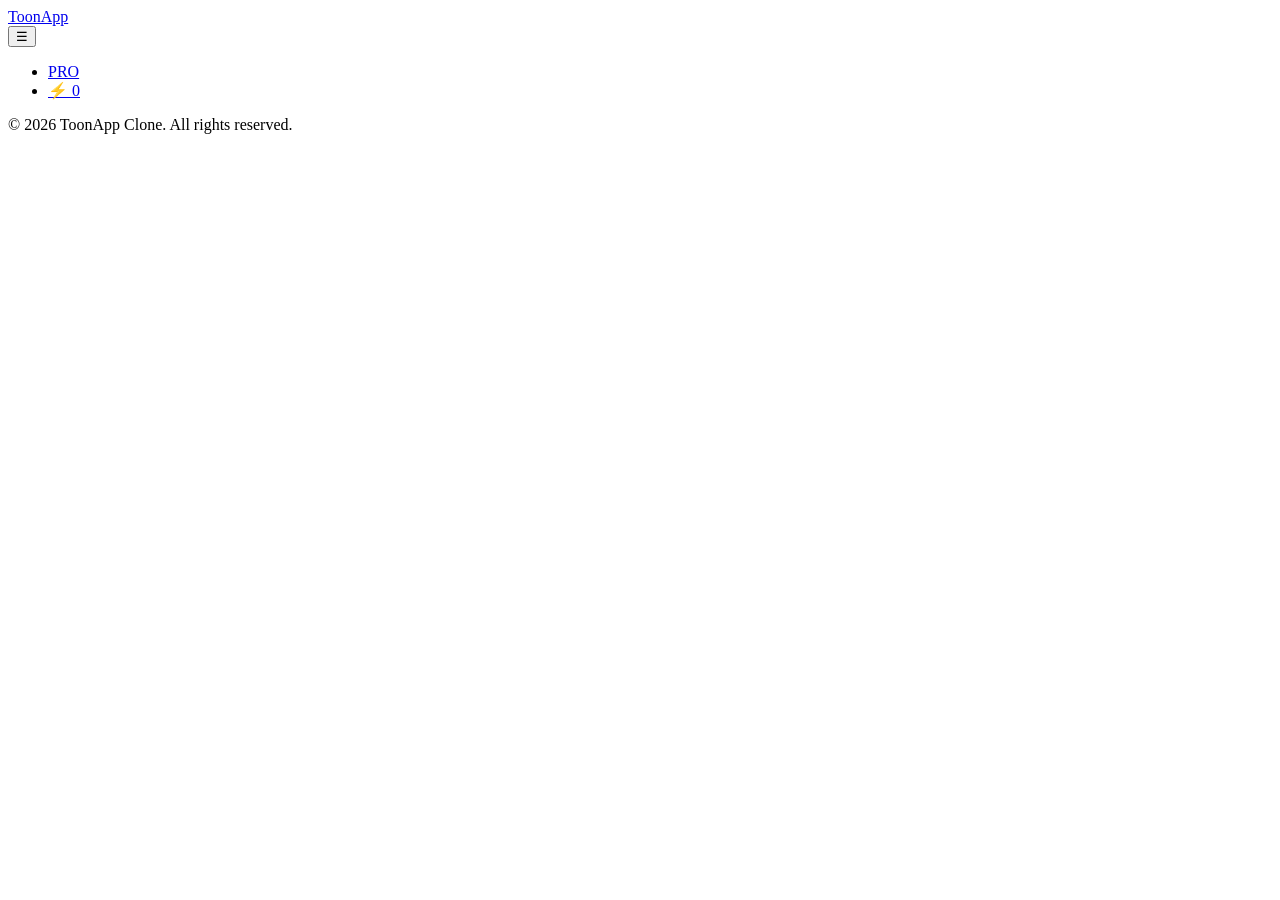
==== index.html @ b5b62670 "Add files via upload" ====
<!DOCTYPE html>
<html lang="en">

<head>
    <meta charset="UTF-8">
    <meta name="viewport" content="width=device-width, initial-scale=1.0">
    <title>ToonApp - Semantic Recreation</title>
    <link rel="stylesheet" href="./sytle/yasStyle.css">
</head>

<body>

    <header class="app-header">
        <a href="#" class="logo">ToonApp</a>


        <nav class="nav-bar">
           <button class="menu-toggle" aria-label="Toggle Navigation">
                &#9776; 
            </button>
            <ul id="nav-actions" class="nav-actions">
                <li><a href="#" class="pro-btn">PRO</a></li>
                <li><a href="#" class="sub">⚡ 0</a></li>
            </ul>
        </nav>

    </header>

    <main id="mainContainer" class="container">


        <section id='all-sections' class="all-sections">


        </section>

    </main>

    <footer class="app-footer">
        <p>&copy; 2026 ToonApp Clone. All rights reserved.</p>
        <script src="./script.js"></script>
    </footer>

</body>

</html>
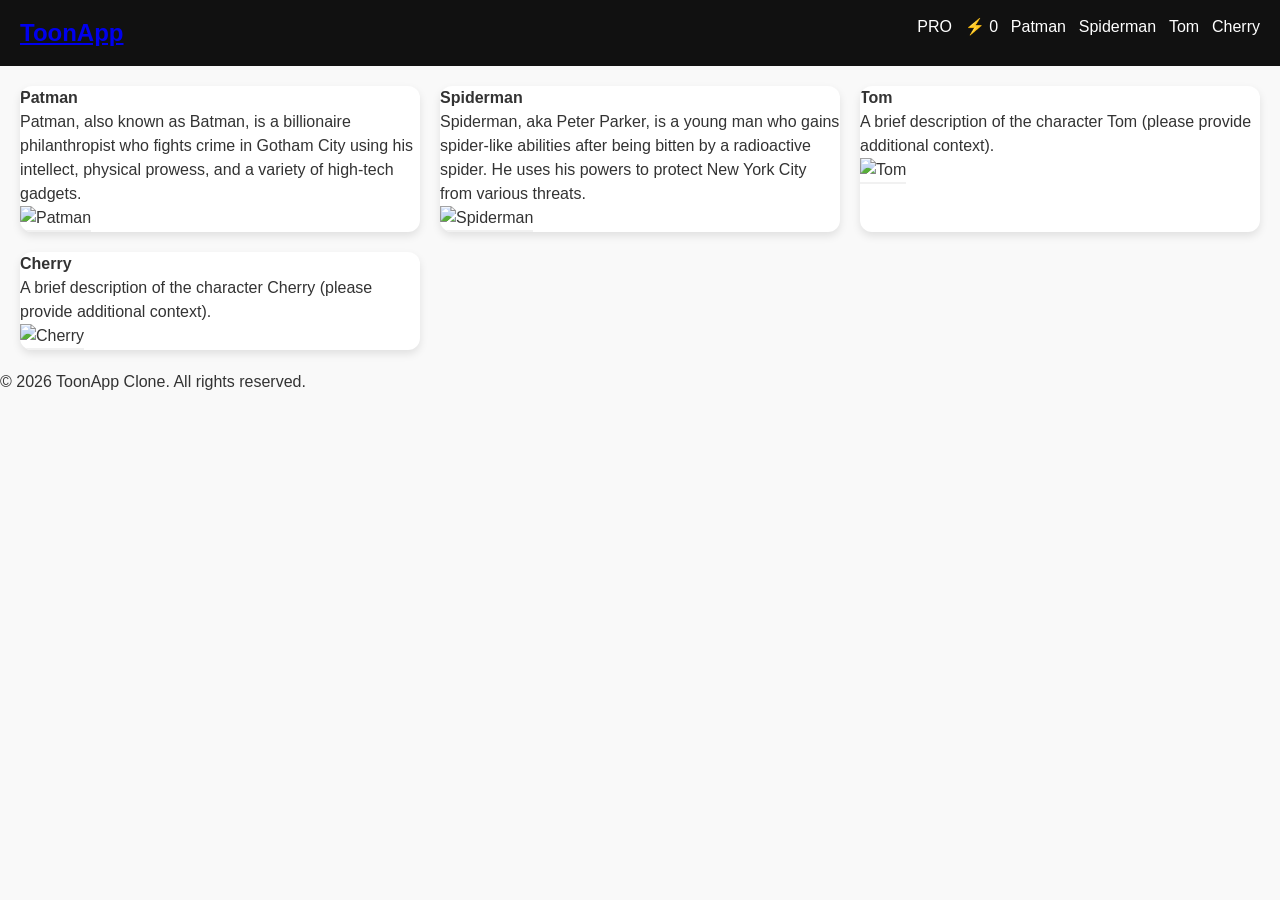
==== commit b71bff6c: "Fix stylesheet link in index.html" ====
--- a/index.html
+++ b/index.html
@@ -5,7 +5,7 @@
     <meta charset="UTF-8">
     <meta name="viewport" content="width=device-width, initial-scale=1.0">
     <title>ToonApp - Semantic Recreation</title>
-    <link rel="stylesheet" href="./sytle/yasStyle.css">
+    <link rel="stylesheet" href="./yasStyle.css">
 </head>
 
 <body>
@@ -43,4 +43,4 @@
 
 </body>
 
-</html>+</html>
--- a/yasStyle.css
+++ b/yasStyle.css
@@ -0,0 +1,162 @@
+* {
+    margin: 0;
+    padding: 0;
+    box-sizing: border-box;
+}
+
+body {
+    font-family: -apple-system, BlinkMacSystemFont, "Segoe UI", Roboto, Arial, sans-serif;
+    background-color: #f9f9f9;
+    color: #333;
+    line-height: 1.5;
+}
+
+/* Header Styling */
+.app-header {
+    display: flex;
+    flex-direction: row;
+    justify-content: space-between;
+    padding: 15px 20px;
+    background: #111;
+    color: #fff;
+    position: sticky;
+    top: 0;
+    z-index: 1000;
+}
+
+.logo {
+    font-size: 1.5rem;
+    font-weight: bold;
+}
+
+.nav-bar {
+    display: flex;
+    flex-direction: column;
+}
+
+.nav-bar ul {
+    display: flex;
+    list-style: none;
+    
+    gap: 1vw;
+}
+
+.menu-toggle {
+    display: block;  
+    font-size: 30px;
+    background: none;
+    border: none;
+    color: white;
+    cursor: pointer;
+}
+
+.nav-actions li a {
+    color: white;
+    text-decoration: none;
+}
+
+
+ .nav-actions {
+        display: flex; 
+        flex-direction: column;
+    }
+
+/* Menu Links */
+.nav-actions li a {
+    color: white;
+    text-decoration: none;
+}
+
+
+.nav-actions.hide {
+    display: none; /* Hide nav when 'hide' class is added */
+}
+
+
+.nav-actions.show {
+    opacity: 1;
+
+}
+
+/* Main Container */
+.mainContainer {
+    width: 100%;
+    padding: 20px;
+    background-color: #f5f5f5; /* Light gray background for the section */
+}
+
+/* Gallery Section */
+.all-sections {
+    display: grid;
+    grid-template-columns: repeat(auto-fill, minmax(300px, 1fr)); /* Creates a flexible grid layout */
+    gap: 20px; /* Space between cards */
+    width: 100%;
+    padding: 20px;
+}
+
+/* Gallery Card */
+.gallery-card {
+    background: #fff;
+    border-radius: 12px;
+    box-shadow: 0 4px 8px rgba(0, 0, 0, 0.1); /* Soft shadow */
+    overflow: hidden; /* Rounded corners with no overflow */
+    transition: transform 0.3s ease, box-shadow 0.3s ease; /* Smooth hover effect */
+}
+
+.gallery-card:hover {
+    transform: translateY(-10px); /* Lift effect on hover */
+    box-shadow: 0 6px 12px rgba(0, 0, 0, 0.2); /* Stronger shadow on hover */
+}
+
+/* Gallery Image */
+.gallery-image {
+    width: 100%;
+    height: 200px; /* Fixed height for the image */
+    object-fit: cover; /* Ensure images are resized properly */
+    border-bottom: 2px solid #f1f1f1; /* Add a subtle border below images */
+}
+
+/* Card Content */
+.gallery-card .content {
+    padding: 20px;
+    text-align: center;
+}
+
+.gallery-card .content h3 {
+    font-size: 1.2rem;
+    color: #333;
+    margin-bottom: 10px;
+}
+
+.gallery-card .content p {
+    font-size: 1rem;
+    color: #777;
+    margin-bottom: 15px;
+}
+
+/* Hover Effects */
+.gallery-card .content a {
+    text-decoration: none;
+    padding: 10px 20px;
+    background-color: #3498db; /* Bright blue button */
+    color: #fff;
+    border-radius: 6px;
+    transition: background-color 0.3s ease;
+}
+
+.gallery-card .content a:hover {
+    background-color: #2980b9; /* Darker blue when hovering */
+}
+
+
+
+@media (min-width: 431px) {
+    .nav-actions {
+        display: flex; 
+        flex-direction: row;
+    }
+
+    .menu-toggle {
+        display: none;  
+    }
+} 
